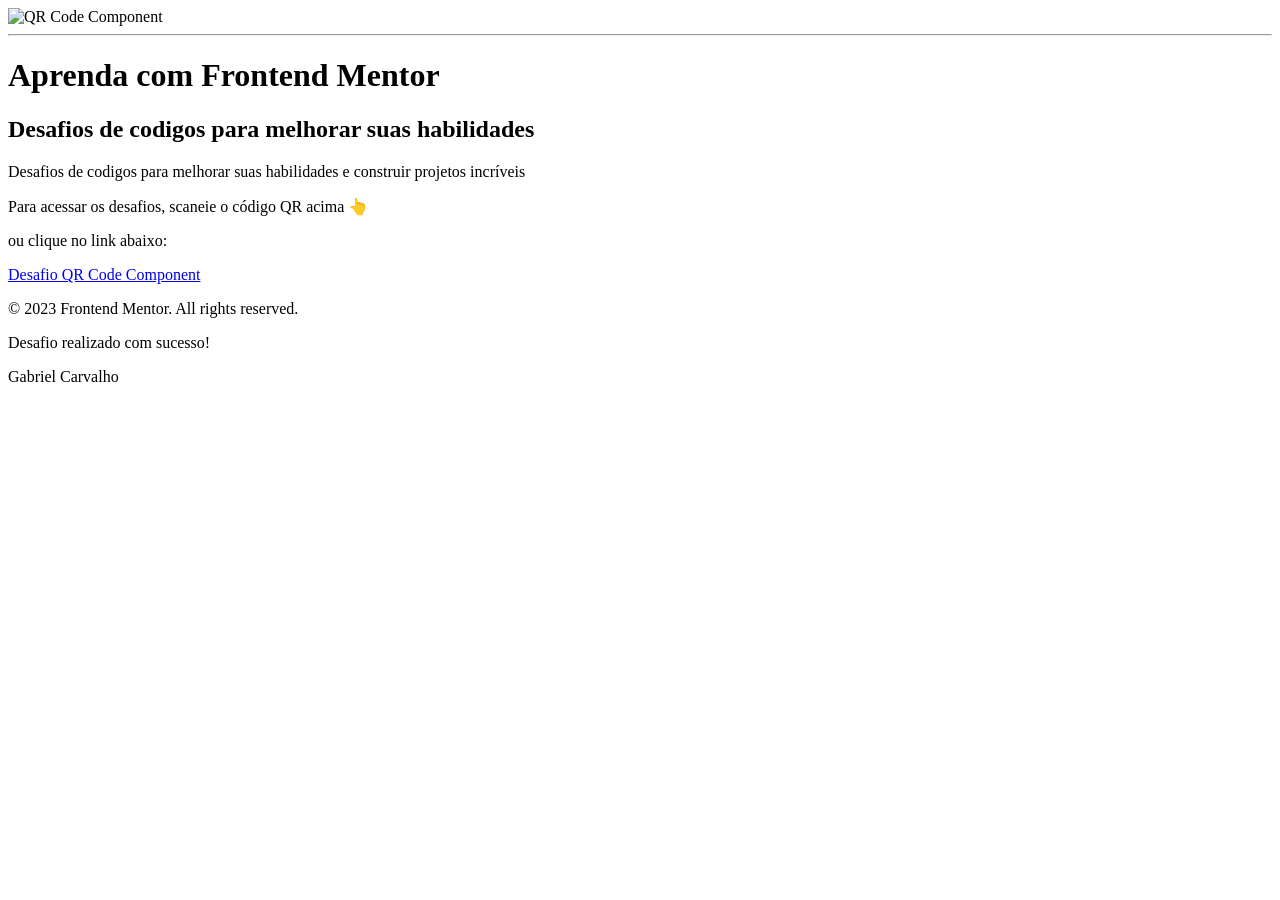
==== index.html @ 3fe3e7b6 "Create index.html file in the root directory" ====
<!DOCTYPE html>
<html lang="en">
<head>
  <meta charset="UTF-8">
  <meta name="viewport" content="width=device-width, initial-scale=1.0"> <!-- displays site properly based on user's device -->

  <link rel="icon" type="image/png" sizes="32x32" href="./images/favicon-32x32.png">
  <link rel="stylesheet" href="style.css">
  
  <title>Frontend Mentor | QR code component</title>

</head>
<body>
  <div class="attribution">
     
    <img src="images/image-qr-code.png" alt="QR Code Component">
    <hr>
    <h1> Aprenda com Frontend Mentor</h1>
  <h2>Desafios de codigos para melhorar suas habilidades</h2>
  <p>Desafios de codigos para melhorar suas habilidades e construir projetos incríveis</p>
  <p>Para acessar os desafios, scaneie o código QR acima 👆 </p>
     
    <p>ou clique no link abaixo:</p>
    <a href="https://www.frontendmentor.io/challenges/qr-code-component-iux_sIO_H" target="_blank" rel="noopener">Desafio QR Code Component</a>
  </div>
</body>
<footer>
  <p>&copy; 2023 Frontend Mentor. All rights reserved.</p>
  <p>Desafio realizado com sucesso!</p>
  <p>Gabriel Carvalho</p>
</footer>
</html>
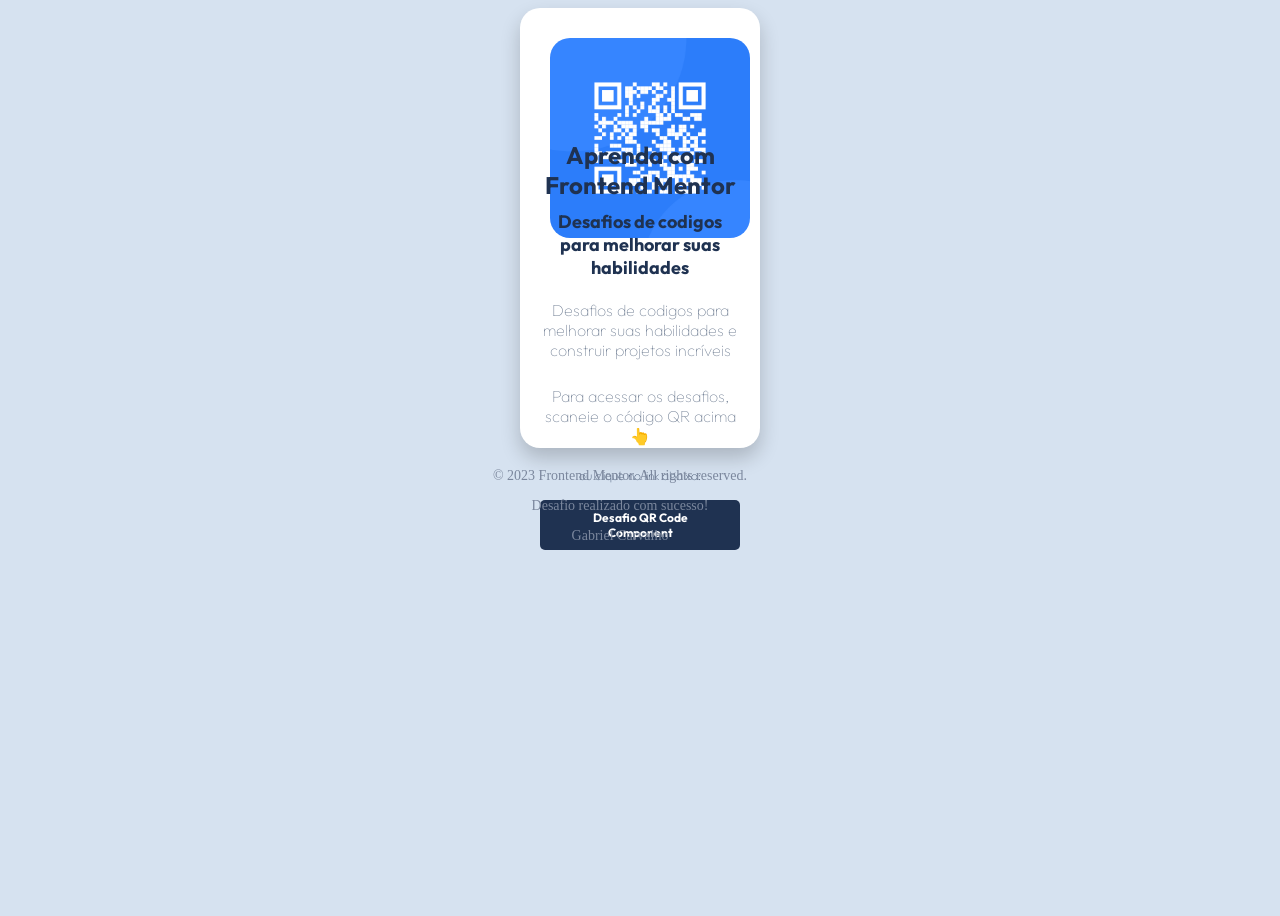
==== commit 38db1f69: "coreção do código html, adição de classes para estilização e organização do conteúdo." ====
--- a/index.html
+++ b/index.html
@@ -1,5 +1,5 @@
 <!DOCTYPE html>
-<html lang="en">
+<html lang="pt-BR">
 <head>
   <meta charset="UTF-8">
   <meta name="viewport" content="width=device-width, initial-scale=1.0"> <!-- displays site properly based on user's device -->
@@ -11,18 +11,19 @@
 
 </head>
 <body>
-  <div class="attribution">
+  <main class="container">
      
-    <img src="images/image-qr-code.png" alt="QR Code Component">
-    <hr>
-    <h1> Aprenda com Frontend Mentor</h1>
-  <h2>Desafios de codigos para melhorar suas habilidades</h2>
-  <p>Desafios de codigos para melhorar suas habilidades e construir projetos incríveis</p>
-  <p>Para acessar os desafios, scaneie o código QR acima 👆 </p>
+  <img class="qr-code" src="images/image-qr-code.png" alt="QR Code Component">
+  <div class="descrição">
+    <h1 class="titulos"> Aprenda com Frontend Mentor</h1>
+    <h2 class="titulos">Desafios de codigos para melhorar suas habilidades</h2>
+    <p class="paragrafo">Desafios de codigos para melhorar suas habilidades e construir projetos incríveis</p>
+    <p class="paragrafo">Para acessar os desafios, scaneie o código QR acima 👆 </p>
      
     <p>ou clique no link abaixo:</p>
     <a href="https://www.frontendmentor.io/challenges/qr-code-component-iux_sIO_H" target="_blank" rel="noopener">Desafio QR Code Component</a>
-  </div>
+    </div>
+  </main>
 </body>
 <footer>
   <p>&copy; 2023 Frontend Mentor. All rights reserved.</p>
--- a/style.css
+++ b/style.css
@@ -0,0 +1,103 @@
+@import url('https://fonts.googleapis.com/css2?family=Outfit:wght@400;700&display=swap');
+@media (min-width: 375px) and (max-width: 1440px) {
+    main{
+        max-width: 90%;
+    }
+    
+}
+body{
+    background-color: hsl(212, 45%, 89%);
+    display: block;
+    justify-content: center;
+    align-items: center;
+    margin-left: auto;
+    margin-right: auto;
+    width: 500px;
+    height: 100vh;
+
+    
+}
+main{
+    
+   background-color: hsl(0, 0%, 100%);
+    border-radius: 20px;
+    box-shadow: 0px 10px 20px rgba(0, 0, 0, 0.2);
+    padding: 20px;
+    text-align: center;
+     /* reduzido de 80% */
+    height: auto; /* ajusta ao conteúdo, removendo altura fixa */
+    margin-top: 0;
+     max-height: 400px; /* adicionado para limitar altura */
+    margin-top: 0;
+    max-width: 200px; /* adicionado para limitar largura */
+     margin-left: auto; /* centraliza horizontalmente */
+    margin-right: auto; /* centraliza horizontalmente */
+    margin-top: auto;
+    margin-bottom: auto;
+
+
+
+    
+}
+div{
+    display: flex;
+    flex-direction: column;
+    justify-content: center;
+    align-items: center;
+    width: 200px;
+    height: 200px;
+    max-width: 200px;
+    max-height: 200px;
+    font-weight: 100;
+    
+}
+.descrição{
+    font-family: 'Outfit', sans-serif;
+    font-size: 12px;
+    color: hsl(218, 44%, 22%);
+    
+}
+.paragrafo{
+    font-family: 'Outfit', sans-serif;
+    font-size: 16px;
+    margin-bottom: 10px;   
+    color: hsl(216, 15%, 48%);
+}
+.titulos{
+    font-weight: 700;
+    color: hsl(218, 44%, 22%);
+    margin-top: 5px;
+    margin-bottom: 5px;
+}  
+.qr-code{
+    width: 200px;
+    border-radius: 20px;
+    margin-bottom: 5px;
+    margin-top: 10px;
+    margin-left: 10px;
+    margin-right: 10px;
+
+}
+a{
+    display: inline-block;
+    margin-top: 5px;
+    margin-bottom: 10px;
+    padding: 10px 20px;
+    background-color:hsl(218, 44%, 22%);
+    color: hsl(0, 0%, 100%);
+    text-decoration: none;
+    border-radius: 5px;
+    font-family: 'Outfit', sans-serif;
+    font-weight: 700;
+}
+footer{
+    margin-top: 20px;
+    margin-right: 40px;
+    margin-bottom: 20px;
+    text-align: center;
+    font-size: 14px;
+    color: hsl(220, 15%, 55%);
+   
+
+ 
+}
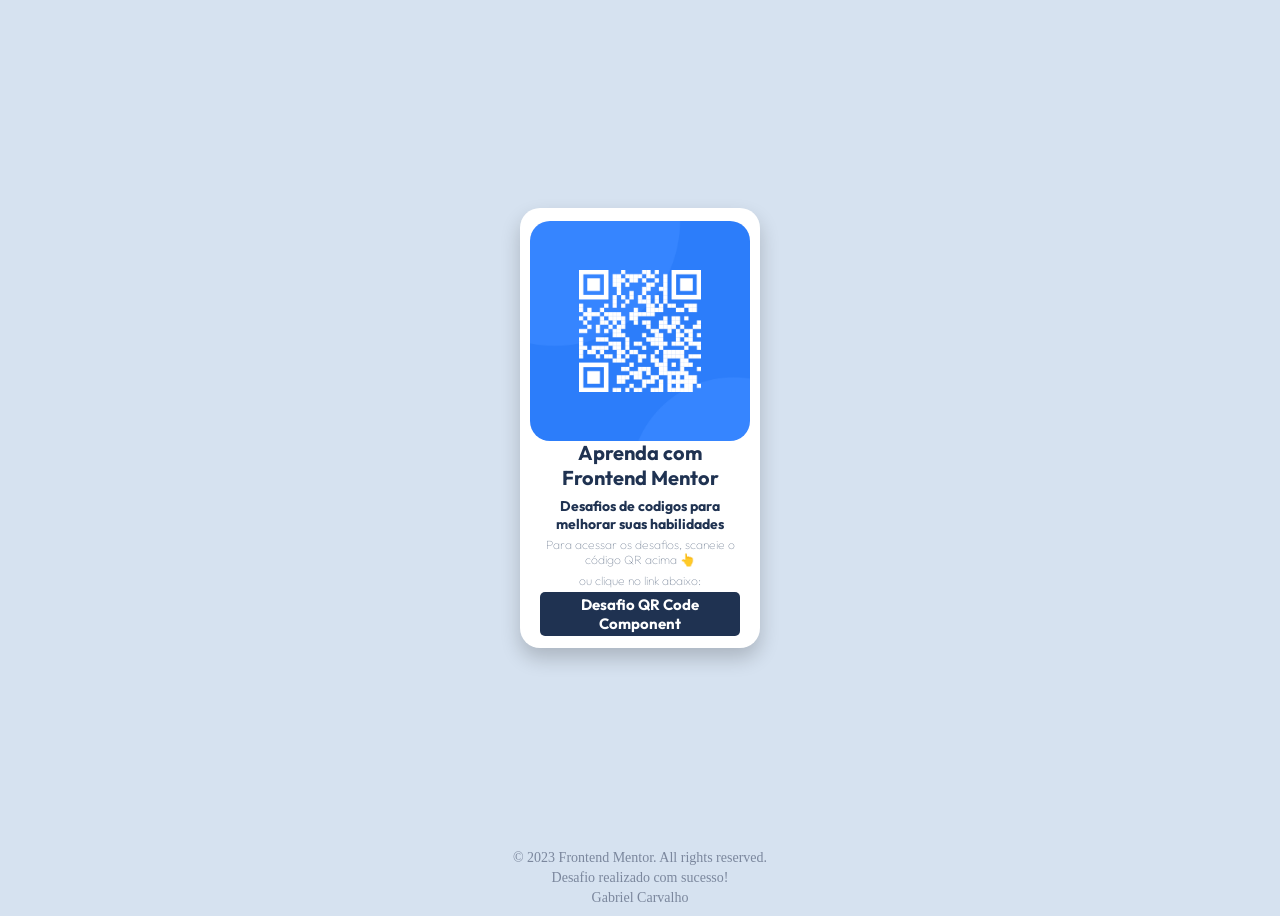
==== commit 3651ad6f: "ajustando o código para melhorar a estrutura e a semântica do HTML, além de adicionar classes para f" ====
--- a/index.html
+++ b/index.html
@@ -17,17 +17,15 @@
   <div class="descrição">
     <h1 class="titulos"> Aprenda com Frontend Mentor</h1>
     <h2 class="titulos">Desafios de codigos para melhorar suas habilidades</h2>
-    <p class="paragrafo">Desafios de codigos para melhorar suas habilidades e construir projetos incríveis</p>
     <p class="paragrafo">Para acessar os desafios, scaneie o código QR acima 👆 </p>
-     
-    <p>ou clique no link abaixo:</p>
+    <p class="paragrafo">ou clique no link abaixo:</p>
     <a href="https://www.frontendmentor.io/challenges/qr-code-component-iux_sIO_H" target="_blank" rel="noopener">Desafio QR Code Component</a>
     </div>
   </main>
 </body>
 <footer>
-  <p>&copy; 2023 Frontend Mentor. All rights reserved.</p>
-  <p>Desafio realizado com sucesso!</p>
-  <p>Gabriel Carvalho</p>
+  <p class="final">&copy; 2023 Frontend Mentor. All rights reserved.</p>
+  <p class="final">Desafio realizado com sucesso!</p>
+  <p class="final">Gabriel Carvalho</p>
 </footer>
 </html>
--- a/style.css
+++ b/style.css
@@ -7,12 +7,13 @@
 }
 body{
     background-color: hsl(212, 45%, 89%);
-    display: block;
+    display: flex;
+    flex-direction: column;
     justify-content: center;
     align-items: center;
     margin-left: auto;
     margin-right: auto;
-    width: 500px;
+    
     height: 100vh;
 
     
@@ -23,15 +24,19 @@
     border-radius: 20px;
     box-shadow: 0px 10px 20px rgba(0, 0, 0, 0.2);
     padding: 20px;
+    display: flex;
+    flex-direction: column;
+    justify-content: center;
+    align-items: center;
     text-align: center;
-     /* reduzido de 80% */
-    height: auto; /* ajusta ao conteúdo, removendo altura fixa */
+     
+    height: auto; 
+    margin-top: 80px;
+     max-height: 400px; 
     margin-top: 0;
-     max-height: 400px; /* adicionado para limitar altura */
-    margin-top: 0;
-    max-width: 200px; /* adicionado para limitar largura */
-     margin-left: auto; /* centraliza horizontalmente */
-    margin-right: auto; /* centraliza horizontalmente */
+    max-width: 200px; 
+     margin-left: auto; 
+    margin-right: auto; 
     margin-top: auto;
     margin-bottom: auto;
 
@@ -49,28 +54,48 @@
     max-width: 200px;
     max-height: 200px;
     font-weight: 100;
+    gap: 2px;
     
 }
 .descrição{
     font-family: 'Outfit', sans-serif;
-    font-size: 12px;
     color: hsl(218, 44%, 22%);
+    text-align: center;
     
 }
 .paragrafo{
     font-family: 'Outfit', sans-serif;
-    font-size: 16px;
-    margin-bottom: 10px;   
+    text-align: center;
+    font-size: 12px;
+    margin-bottom: 2px;  
+    margin-top: 2px; 
     color: hsl(216, 15%, 48%);
+}
+h1{
+    font-size: 20px;
+    margin-top: 5px;
+    margin-bottom: 0px;
+    font-weight: 700;
+
+}
+h2{
+    font-size: 14px;
+    margin-top: 5px;
+    margin-bottom: 0px;
 }
 .titulos{
     font-weight: 700;
     color: hsl(218, 44%, 22%);
     margin-top: 5px;
-    margin-bottom: 5px;
+    margin-bottom: 0px;
+    text-align: center;
+   
 }  
 .qr-code{
-    width: 200px;
+    display: flex;
+    justify-content: center;
+    align-items: start ;
+    width: 220px;
     border-radius: 20px;
     margin-bottom: 5px;
     margin-top: 10px;
@@ -80,24 +105,32 @@
 }
 a{
     display: inline-block;
-    margin-top: 5px;
-    margin-bottom: 10px;
-    padding: 10px 20px;
+    margin-top: 0px;
+    margin-bottom: 20px;
+    padding: 3px 5px;
     background-color:hsl(218, 44%, 22%);
     color: hsl(0, 0%, 100%);
     text-decoration: none;
     border-radius: 5px;
     font-family: 'Outfit', sans-serif;
     font-weight: 700;
+    font-size: 15px;
 }
 footer{
-    margin-top: 20px;
-    margin-right: 40px;
-    margin-bottom: 20px;
+    display: flex;
+    flex-direction: column;
+    justify-content: end;
+    align-items: center;
     text-align: center;
     font-size: 14px;
     color: hsl(220, 15%, 55%);
    
 
  
+}
+.final{
+    font-size: 14px;
+    color: hsl(220, 15%, 55%);
+    margin-top: 2px;
+    margin-bottom: 2px;
 }
